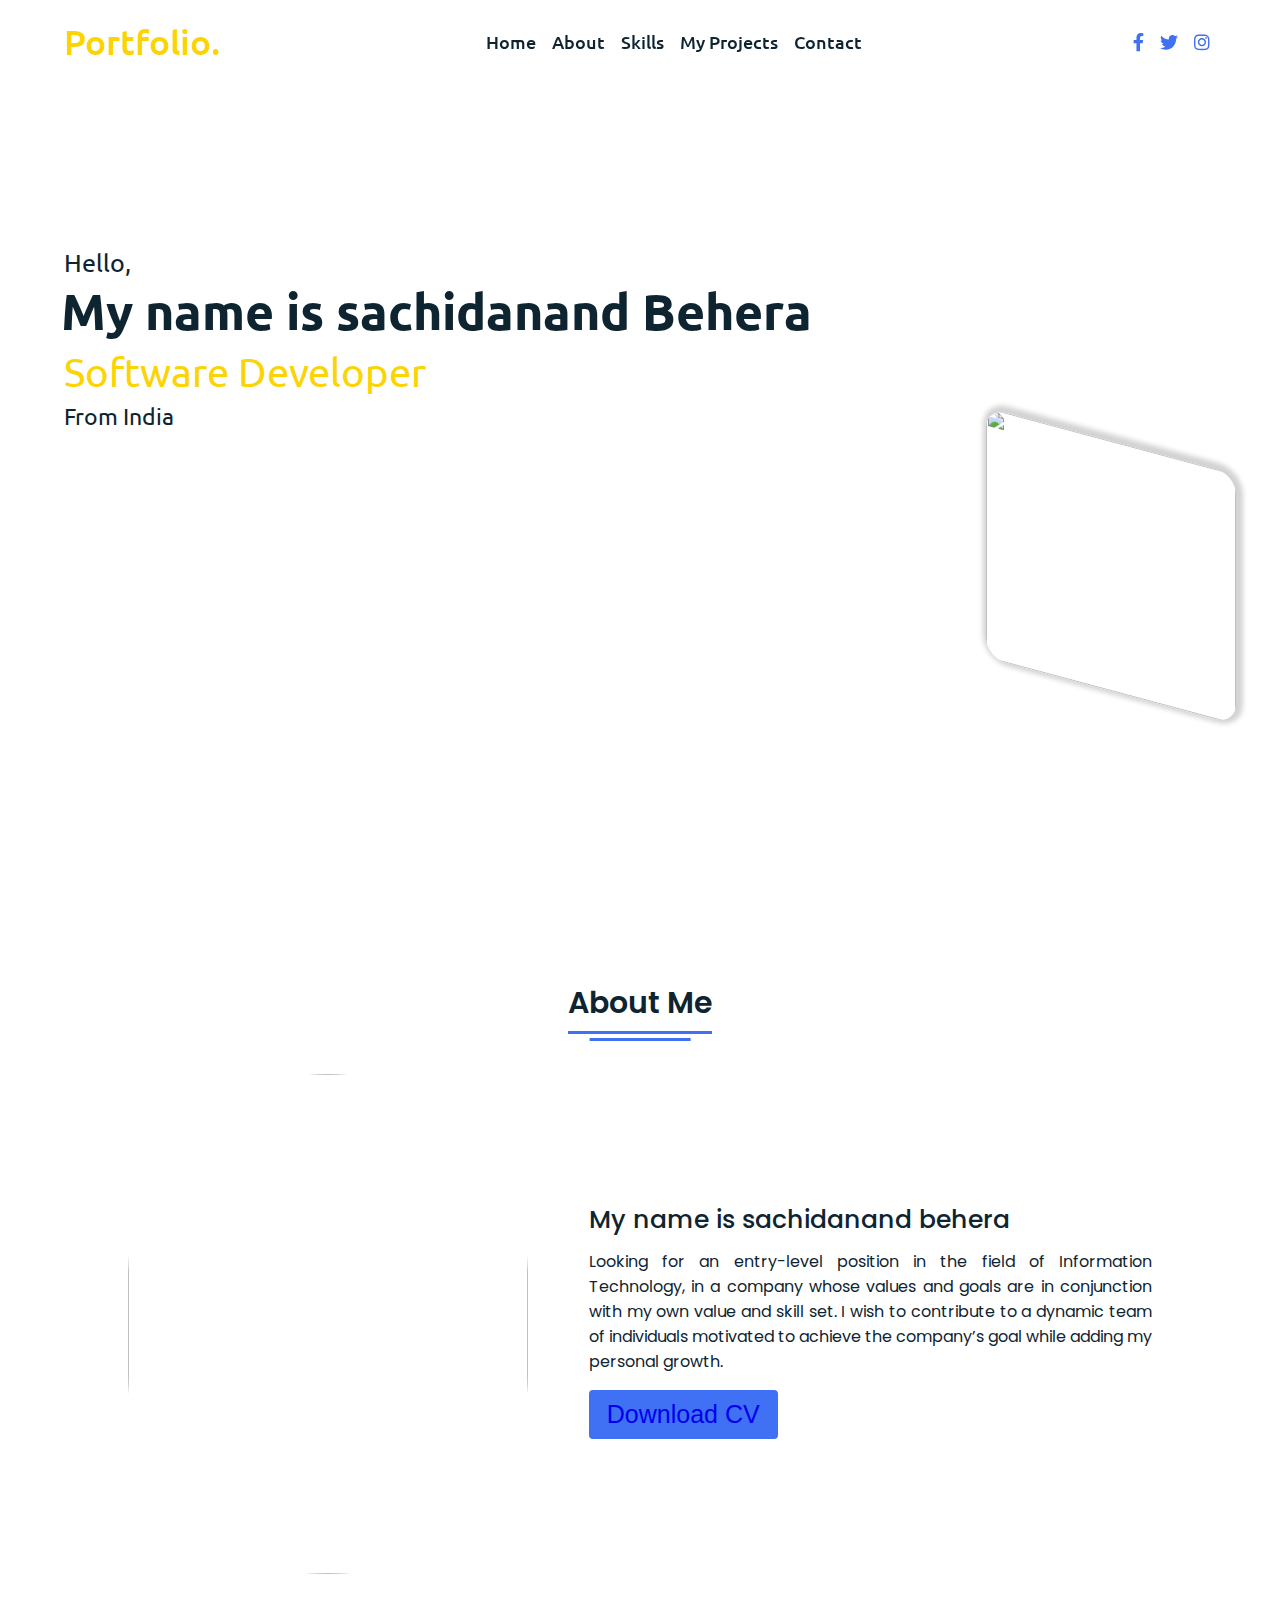
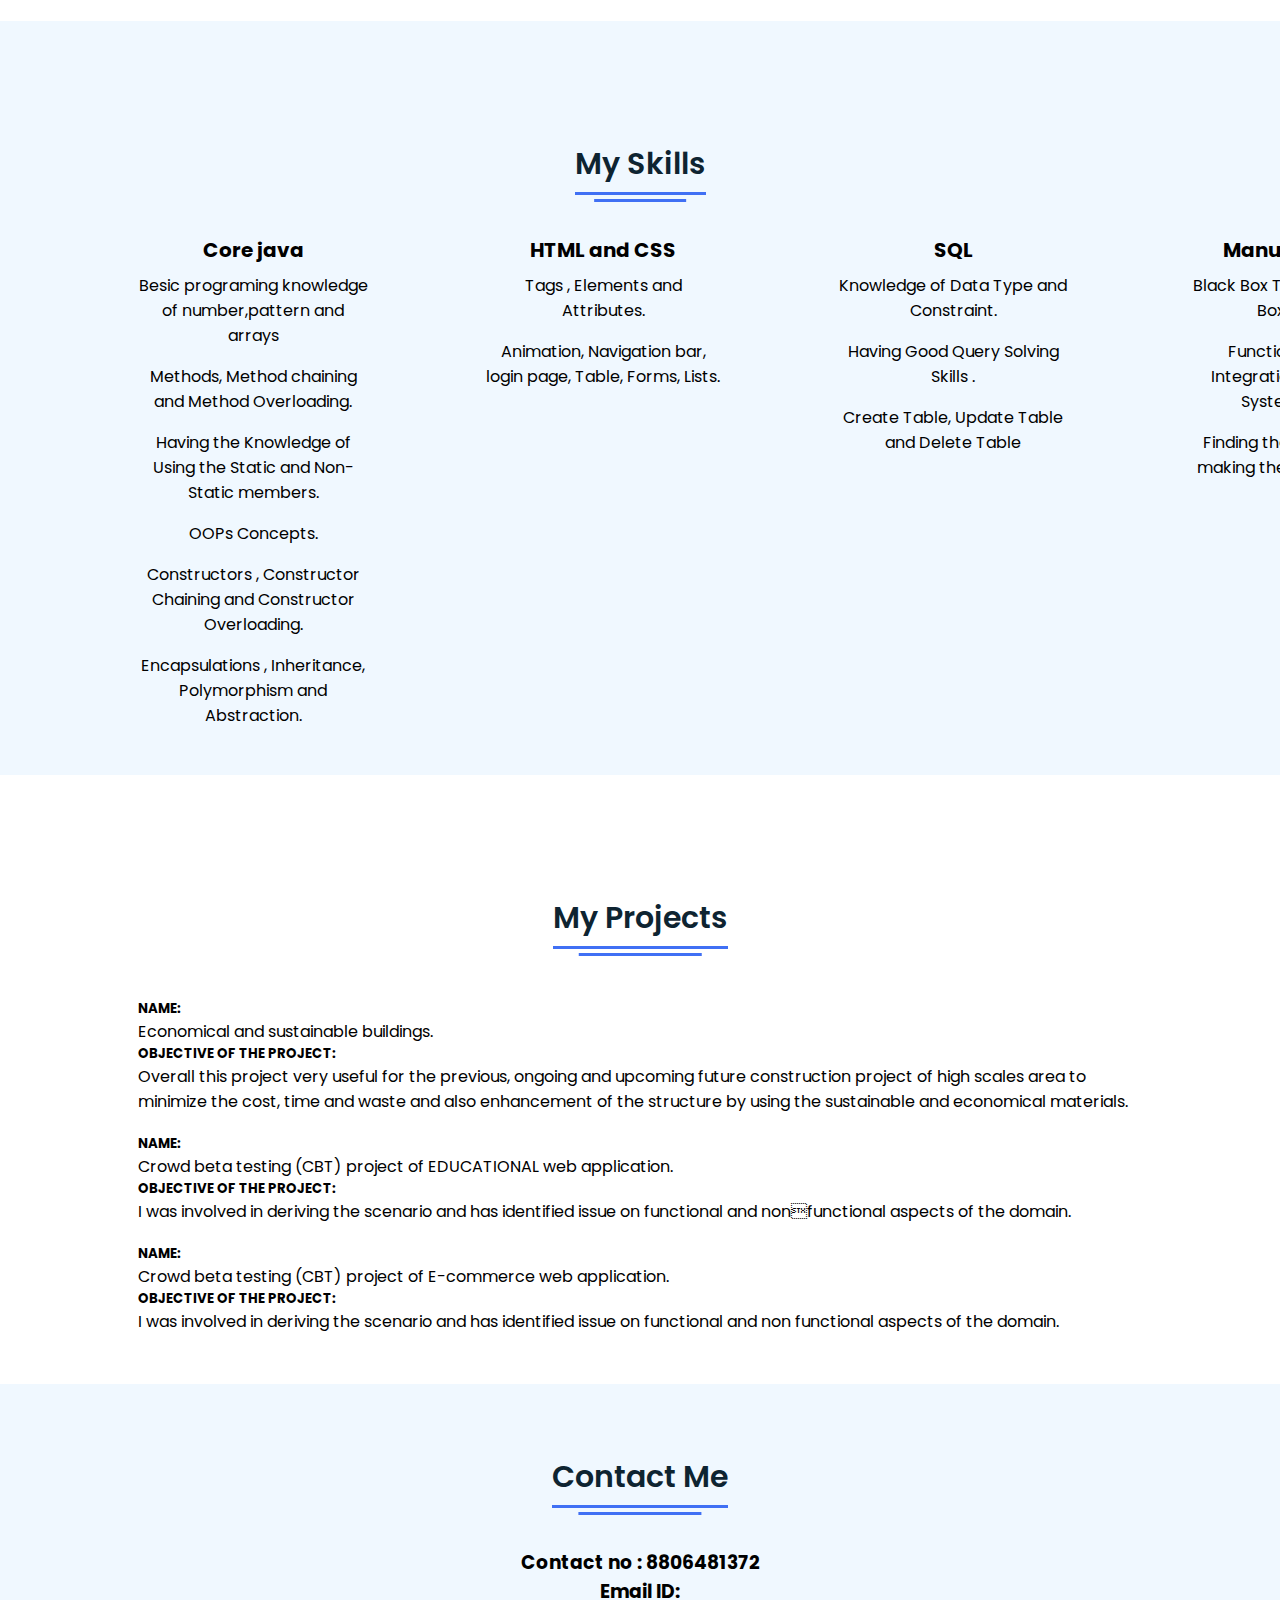
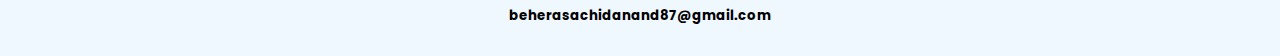
==== index.html @ be4ccb14 "Add files via upload" ====
<!DOCTYPE html>
<!-- Website - www.codingnepalweb.com -->
<html lang="en" dir="ltr">
  <head>
    <meta charset="UTF-8" />
    <title>Sachidanand_portfolio</title>
    <link rel="stylesheet" href="indexcss.css" />
    <!-- Fontawesome CDN Link -->
    <link rel="stylesheet" href="https://cdnjs.cloudflare.com/ajax/libs/font-awesome/5.15.2/css/all.min.css" />
    <meta name="viewport" content="width=device-width, initial-scale=1.0" />
  </head>
  <body>
    <!-- Move to up button -->
    <div class="scroll-button">
      <a href="#home"><i class="fas fa-arrow-up"></i></a>
    </div>
    <!-- navgaition menu -->
    <nav>
      <div class="navbar">
        <div class="logo"><a href="#">Portfolio.</a></div>
        <ul class="menu">
          <li><a href="#home">Home</a></li>
          <li><a href="#about">About</a></li>
          <li><a href="#skills">Skills</a></li>
          <li><a href="#services">My Projects</a></li>
          <li><a href="#contact">Contact</a></li>
          <div class="cancel-btn">
            <i class="fas fa-times"></i>
          </div>
        </ul>
        <div class="media-icons">
          <a href="#"><i class="fab fa-facebook-f"></i></a>
          <a href="#"><i class="fab fa-twitter"></i></a>
          <a href="#"><i class="fab fa-instagram"></i></a>
        </div>
      </div>
      <div class="menu-btn">
        <i class="fas fa-bars"></i>
      </div>
    </nav>

    <!-- Home Section Start -->
    <section class="home" id="home">
      <div class="home-content">
        <div class="text">
          <div class="text-one">Hello,</div>
          <div class="text-two">My name is sachidanand Behera</div>
          <div class="text-three">Software Developer</div>
          <div class="text-four">From India</div>
          <img class="home1" src="https://cdn-icons-png.flaticon.com/256/11471/11471283.png">
        </div>
    </section>

    <!-- About Section Start -->
    <section class="about" id="about">
      <div class="content">
        <div class="title"><span>About Me</span></div>
        <div class="about-details">
          <div class="left">
            <img src="C:\Users\Rog\Desktop\portfolio_sachidanand\IMG20230430110655.jpg" alt="" />
          </div>
          <div class="right">
            <div class="topic">My name is sachidanand behera</div>
            <p>
              Looking for an entry-level position in the field of Information Technology, in a company whose values and goals are in conjunction with my own value and skill set. I wish to contribute to a dynamic team of individuals motivated to achieve the company’s goal while adding my personal growth.
            </p>
            <div class="button">
              <button><a href="https://drive.google.com/file/d/1XxiOnByQJFXcQkb5WQfLpb59hN9QCA_1/view?usp=share_link" style="text-decoration: none;">Download CV</a></button>
            </div>
          </div>
        </div>
      </div>
    </section>

    <!-- My Skill Section Start -->
    <!-- Section Tag and Other Div will same where we need to put same CSS -->
    <section class="skills" id="skills">
      <div class="content">
        <div class="title"><span>My Skills</span></div>
        <div class="D1">
        <div class="skill1">
          <h5 class="core" style="text-align: center; font-size: 20px;">Core java</h5>
          <ul style="list-style: none;">
            <li class="java">Besic programing knowledge of number,pattern and arrays</li>
            <li class="java">Methods, Method chaining and Method Overloading.</li>
            <li class="java">Having the Knowledge of Using the Static and Non-Static members.</li>
            <li class="java">OOPs Concepts.</li>
            <li class="java">Constructors , Constructor Chaining and Constructor Overloading.</li>
            <li class="java">Encapsulations , Inheritance, Polymorphism and Abstraction.</li>
          </ul>
        </div>
        <div class="skill2">
          <h5 class="core" style="text-align: center; font-size: 20px;">HTML and CSS</h5>
          <ul style="list-style: none;">
            <li class="java">Tags , Elements and Attributes.</li>
            <li class="java">Animation, Navigation bar, login page, Table, Forms, Lists.</li>
            
          </ul>
          
        </div>
        <div class="skill3">
          <h5 class="core" style="text-align: center; font-size: 20px;">SQL</h5>
          <ul style="list-style:none;">
            <li class="java">Knowledge of Data Type and Constraint.</li>
            <li class="java">Having Good Query Solving Skills .</li>
            <li class="java">Create Table, Update Table and Delete Table</li>
          </ul>
          
        </div>
        <div class="skill4">
          <h5 class="core" style="text-align: center; font-size: 20px;">Manual Testing</h5>
          <ul style="list-style:none;">
            <li class="java">Black Box Testing and White Box Testing.</li>
            <li class="java">Functional Testing , Integration Testing and System Testing.</li>
            <li class="java">Finding the scenarios and making the defect reports.</li>
            <li class="java">SDLC</li>
          </ul>
          
        </div>
        </div>
      </div>
    </section>

    <!-- My Services Section Start -->
    <section class="services" id="services">
      <div class="content">
        <div class="title"><span>My Projects</span></div>
        <div class="boxes">
          <div class="box1"><h5>NAME:</h5><p>Economical and sustainable buildings.</p><h5>OBJECTIVE OF THE PROJECT:</h5><p>Overall this project very useful for the previous, ongoing and upcoming future construction project of high scales area to minimize the cost, time and waste and also enhancement of the structure by using the sustainable and economical materials.</p></div>

          <div class="box2"><h5>NAME:</h5><p>Crowd beta testing (CBT) project of EDUCATIONAL web application.</p><h5>OBJECTIVE OF THE PROJECT:</h5><p> I was involved in deriving the scenario and has identified issue on functional and nonfunctional aspects of the domain.</p></div>

          <div class="box3"><h5>NAME:</h5><p>Crowd beta testing (CBT) project of E-commerce web application.</p><h5>OBJECTIVE OF THE PROJECT:</h5><p> I was involved in deriving the scenario and has identified issue on functional and non functional aspects of the domain.</p></div>
        </div>
      </div>
    </section>

    <!-- Contact Me section Start -->
    <section class="contact" id="contact">
      <div class="content">
        <div class="title"><span>Contact Me</span></div>
        <div class="text">
          <h3>Contact no : 8806481372</h3>
          <h3>Email ID:</h3><h5>beherasachidanand87@gmail.com</h5>
        </div>
      </div>
    </section>

    <script src="indexjs.js"></script>
  </body>
</html>
---- indexcss.css ----
/*/* Google Font CDN Link */
@import url('https://fonts.googleapis.com/css2?family=Poppins:wght@400;500;600;700&family=Ubuntu:wght@400;500;700&display=swap');
*{
  margin: 0;
  padding: 0;
  box-sizing: border-box;
  text-decoration: none;
  scroll-behavior: smooth;
}

/* Custom Scroll Bar CSS */
::-webkit-scrollbar {
    width: 10px;
}
::-webkit-scrollbar-track {
    background: #f1f1f1;
}
::-webkit-scrollbar-thumb {
    background: #6e93f7;
    border-radius: 12px;
    transition: all 0.3s ease;
}

::-webkit-scrollbar-thumb:hover {
    background: #4070f4;
}
/* navbar styling */
nav{
  position: fixed;
  top: 0%;
  width: 100%;
  padding: 20px 0;
  z-index: 998;
  transition: all 0.3s ease;
  font-family: 'Ubuntu', sans-serif;
}
nav.sticky{
  background: #4070f4;
  padding: 13px 0;
}
nav .navbar{
  width: 90%;
  display: flex;
/*  background-color: white;*/
  justify-content: space-between;
  align-items: center;
  margin: auto;
}
nav .navbar .logo a{
  font-weight: 500;
  font-size: 35px;
  color: #fcd303;
}
nav.sticky .navbar .logo a{
  color: #fff;
}
nav .navbar .menu{
  display: flex;
  position: relative;
}
nav .navbar .menu li{
  list-style: none;
  margin: 0 8px;
}
.navbar .menu a{
  font-size: 18px;
  font-weight: 500;
  color: #0E2431;
  padding: 6px 0;
  transition: all 0.4s ease;
}
.navbar .menu a:hover{
  color: #4070f4;
}
nav.sticky .menu a{
  color: #FFF;
}
nav.sticky .menu a:hover{
  color: #0E2431;
}
.navbar .media-icons a{
  color: #4070f4;
  font-size: 18px;
  margin: 0 6px;
}
nav.sticky .media-icons a{
  color: #FFF;
}

/* Side Navigation Menu Button CSS */
nav .menu-btn,
.navbar .menu .cancel-btn{
  position: absolute;
  color: #fff;
  right: 30px;
  top: 20px;
  font-size: 20px;
  cursor: pointer;
  transition: all 0.3s ease;
  display: none;
}
nav .menu-btn{
  color: #4070f4;
}
nav.sticky .menu-btn{
  color: #FFF;
}
.navbar .menu .menu-btn{
  color: #fff;
}

/* home section styling */
.home{
  position: relative;
/*  top: 100px;*/
  height: 100vh;
  width: 100%;
  background: url("") no-repeat;
  background-size: cover;
  background-position: center;
  background-attachment: fixed;
  font-family: 'Ubuntu', sans-serif;
}
.home1{
  position: relative;
  height: 250px;
  width: 250px;
  margin-left: 80%;
   margin-top: 5px;
   box-shadow: 2px -2px 5px 5px lightgrey;
   transition-duration: 2s;
   border-radius: 20px;
/* transform: rotate(360deg);*/
/*  box-shadow: 1px 1px;*/
   transform: skewY(15deg) ;
/*   transform:translateX(800px);*/
}
img:hover{
   box-shadow: 2px -2px 5px 5px lightblue;
   transition-duration: 2s;
   border-radius: 20px;
   transform: scale(1.05);
/*   transform: rotate(360deg);*/
/*   transform: skewX(15deg) ;*/
}
.home .home-content{
  width: 90%;
  height: 100%;
  margin: auto;
  display: flex;
  flex-direction: column;
  justify-content: center;
}
.home .text-one{
  font-size: 25px;
  color: #0E2431;
}
.home .text-two{
  color: #0E2431;
  font-size: 50px;
  font-weight: 600;
  margin-left: -3px;
}
.home .text-three{
  font-size: 40px;
  margin: 5px 0;
  color: #fcd303;
}
.home .text-four{
  font-size: 23px;
  margin: 5px 0;
  color: #0E2431;
}
.home .button{
  margin: 14px 0;
}
.home .button button{
  outline: none;
  padding: 8px 16px;
  border-radius: 6px;
  font-size: 25px;
  font-weight: 400;
  background: #4070f4;
  color: #fff;
  cursor: pointer;
  border: 2px solid transparent;
  transition: all 0.4s ease;
}
.home .button button:hover{
  border-color: #4070f4;
  background-color: #fff;
  color: #4070f4;
}

/* About Section Styling */
/* Those Elements Where We Have Apply Same CSS,
 I'm Selecting Directly 'Section Tag' and 'Class'  */
section{
  padding-top: 40px;
}
section .content{
  width: 80%;
  margin: 40px auto;
  font-family: 'Poppins', sans-serif;
}
.about .about-details{
  display: flex;
  justify-content: space-between;
  align-items: center;
}
section .title{
  display: flex;
  justify-content: center;
  margin-bottom: 40px;
}
section .title span{
  color: #0E2431;
  font-size: 30px;
  font-weight: 600;
  position: relative;
  padding-bottom: 8px;
}
section .title span::before,
section .title span::after{
  content: '';
  position: absolute;
  height: 3px;
  width: 100%;
  background: #4070f4;
  left: 0;
  bottom: 0;
}
section .title span::after{
  bottom: -7px;
  width: 70%;
  left: 50%;
  transform: translateX(-50%);
}
.about .about-details .left{
  width: 45%;
}
.about .left img{
  height: 500px;
  width: 400px;
  object-fit: cover;
  border-radius: 200px;
}
.about-details .right{
  width: 55%;
}
section  .topic{
  color: #0E2431;
  font-size: 25px;
  font-weight: 500;
  margin-bottom: 10px;
}
.about-details .right p{
  text-align: justify;
  color: #0E2431;
}
section .button{
  margin: 16px 0;
}
section .button button{
  outline: none;
  padding: 8px 16px;
  border-radius: 4px;
  font-size: 25px;
  font-weight: 400;
  background: #4070f4;
  color: #fff;
  border: 2px solid transparent;
  cursor: pointer;
  transition: all 0.4s ease;
}
section .button button:hover{
  border-color: #4070f4;
  background-color: #fff;
  color: #4070f4;
}

 /* My Skills CSS */
 .skills{
   background: #F0F8FF;
 }
 .skills .content{
   padding: 40px 0;
 }
 .skills .skills-details{
   display: flex;
   justify-content: space-between;
   align-items: center;
   background-color: grey;
 }
 .skill1{
  position: relative;
  height: 500px;
  width: 250px;
/*  background-color: grey;*/
  //display: flex;
 }
 .skill1:hover{
  box-shadow: 2px -2px 2px 5px lightskyblue;
  transition-duration: 2s;
  transform: scale(1.05);
 }
 .skill2:hover{
  box-shadow: 2px -2px 2px 5px lightskyblue;
  transition-duration: 2s;
  transform: scale(1.05);

 }
 .skill3:hover{
  box-shadow: 2px -2px 2px 5px lightskyblue;
  transition-duration: 2s;
  transform: scale(1.05);

 }
 .skill4:hover{
  box-shadow: 2px -2px 2px 5px lightskyblue;
  transform: scale(1.05);
  transition-duration: 2s;
 }
 .core{
  font-size: 15px;
 }
 .java{
  padding: 8px;
  text-align: center;
 }
 .D1
 {
  display: inline-flex;
 }
 .skill2
 {
  position: relative;
  height: 500px;
  width: 250px;
/*  background-color: grey;*/
  margin-left: 100px;
  list-style: none;
 }
 .skill3{
  position: relative;
  height: 500px;
  width: 250px;
/*  background-color: grey;*/
  margin-left: 100px;
  list-style: none;

}
.skill4{
  position: relative;
  height: 500px;
  width: 250px;
/*  background-color: grey;*/
  margin-left: 100px;
  list-style: none;
  
}
 .skills-details .text{
   width: 50%;
 }
 .skills-details p{
   color: #0E2431;
   text-align: justify;
 }
.skills .skills-details .experience{
  display: flex;
  align-items: center;
  margin: 0 10px;
}
.skills-details .experience .num{
  color: #0E2431;
  font-size: 80px;
}
.skills-details .experience .exp{
  color: #0E2431;
  margin-left: 20px;
  font-size: 18px;
  font-weight: 500;
  margin: 0 6px;
}
.skills-details .boxes{
  width: 45%;
  display: flex;
  flex-wrap: wrap;
  justify-content: space-between;
}
.skills-details .box{
  width: calc(100% / 2 - 20px);
  margin: 20px 0;
}
.skills-details .boxes .topic{
  font-size: 20px;
  color: #4070f4;
}
.skills-details .boxes .per{
  font-size: 60px;
  color: #4070f4;
}

/* My Services CSS */
.services .boxes{
  display: flex;
  flex-wrap: wrap;
  justify-content: space-between;
/*  padding: 10px;*/
}
.services .boxes .box{
  margin: 20px 0;
  width: calc(100% / 3 - 20px);
  text-align: center;
  border-radius: 12px;
  padding: 30px 10px;
  box-shadow: 0 5px 10px rgba(0, 0, 0, 0.12);
  cursor: default;
  transition: all 0.4s ease;
}
.box1
{
  padding: 10px;
  border-radius: 10px;
}
.box1:hover
{
  transform: scale(1.05);
  transition-duration: 2s;
  box-shadow: 2px 2px lightgrey;
  border-radius: 10px;
}
.box2:hover
{
  transform: scale(1.05);
  transition-duration: 2s;
  box-shadow: 2px 2px lightgrey;
  border-radius: 10px;
}
.box3:hover
{
  transform: scale(1.05);
  transition-duration: 2s;
  box-shadow: 2px 2px lightgrey;
  border-radius: 10px;
}
.box2
{
  padding: 10px;
  border-radius: 10px;
}
.box3
{
  padding: 10px;
  border-radius: 10px;

}
.services .boxes .box:hover{
  background: #4070f4;
  color: #fff;
}
.services .boxes .box .icon{
  height: 50px;
  width: 50px;
  background: #4070f4;
  border-radius: 50%;
  text-align: center;
  line-height: 50px;
  font-size: 18px;
  color: #fff;
  margin: 0 auto 10px auto;
  transition: all 0.4s ease;
}
.boxes .box:hover .icon{
  background-color: #fff;
  color: #4070f4;
}
.services .boxes .box:hover .topic,
.services .boxes .box:hover p{
  color: #0E2431;
  transition: all 0.4s ease;
}
.services .boxes .box:hover .topic,
.services .boxes .box:hover p{
  color: #fff;
}
/* Contact Me CSS */
.contact{
  background: #F0F8FF;
}
.contact .content{
  margin: 0 auto;
  padding: 30px 0;
}
.contact .text{
  width: 80%;
  text-align: center;
  margin: auto;
}

/* Footer CSS */
footer{
  background: #4070f4;
  padding: 15px 0;
  text-align: center;
  font-family: 'Poppins', sans-serif;
}
footer .text span{
  font-size: 17px;
  font-weight: 400;
  color: #fff;
}
footer .text span a{
  font-weight: 500;
  color: #FFF;
}
footer .text span a:hover{
  text-decoration: underline;
}
/* Scroll TO Top Button CSS */
.scroll-button a{
  position: fixed;
  bottom: 20px;
  right: 20px;
  color: #fff;
  background: #4070f4;
  padding: 7px 12px;;
  font-size: 18px;
  border-radius: 6px;
  box-shadow: rgba(0, 0, 0, 0.15);
  display: none;
}

/* Responsive Media Query */
@media (max-width: 1190px) {
  section .content{
    width: 85%;
  }
}
@media (max-width: 1000px) {
  .about .about-details{
    justify-content: center;
    flex-direction: column;
  }
  .about .about-details .left{
    display: flex;
    justify-content: center;
    width: 100%;
  }
  .about-details .right{
    width: 90%;
    margin: 40px 0;
  }
  .services .boxes .box{
    margin: 20px 0;
    width: calc(100% / 2 - 20px);
  }
}
@media (max-width: 900px) {
  .about .left img{
    height: 350px;
    width: 350px;
  }
}

@media (max-width: 750px) {
  nav .navbar{
    width: 90%;
  }
  nav .navbar .menu{
    position: fixed;
    left: -100%;
    top: 0;
    background: #0E2431;
    height: 100vh;
    max-width: 400px;
    width: 100%;
    padding-top: 60px;
    flex-direction: column;
    align-items: center;
    transition: all 0.5s ease;
  }
  .navbar.active .menu{
    left: 0;
  }
  nav .navbar .menu a{
    font-size: 23px;
    display: block;
    color: #fff;
    margin: 10px 0;
  }
  nav.sticky .menu a:hover{
    color: #4070f4;
  }
  nav .navbar .media-icons{
    display: none;
  }
  nav .menu-btn,
  .navbar .menu .cancel-btn{
    display: block;
  }
  .home .text-two{
    font-size: 65px;
  }
  .home .text-three{
    font-size: 35px;
  }
  .skills .skills-details{
    align-items: center;
    justify-content: center;
    flex-direction: column;
  }
  .skills-details .text{
    width: 100%;
    margin-bottom: 50px;
  }
  .skills-details .boxes{
    justify-content: center;
    align-items: center;
    width: 100%;
  }
  .services .boxes .box{
    margin: 20px 0;
    width: 100%;
  }
  .contact .text{
    width: 100%;
}
}
@keyframes demo
{
  25%
  {
    left: 550px;
    top: 50px;
/*    background-color: orange;*/
    transform: rotate(360deg);
    border-radius: 50px;
  }
  50%
      {
        left: 550px;
        top: 550px;
/*        background-color: green;*/
        border-radius: 0px;
        transform: scale(0.5);
      }
      75%
      {
        top: 550px;
        left: 50px;
/*        background-color: blue;*/
      }
}

@media (max-width: 500px){
  .home .text-two{
    font-size: 55px;
  }
  .home .text-three{
    font-size: 33px;
  }
  .skills-details .boxes .per{
    font-size: 50px;
    color: #4070f4;
  }
}*/
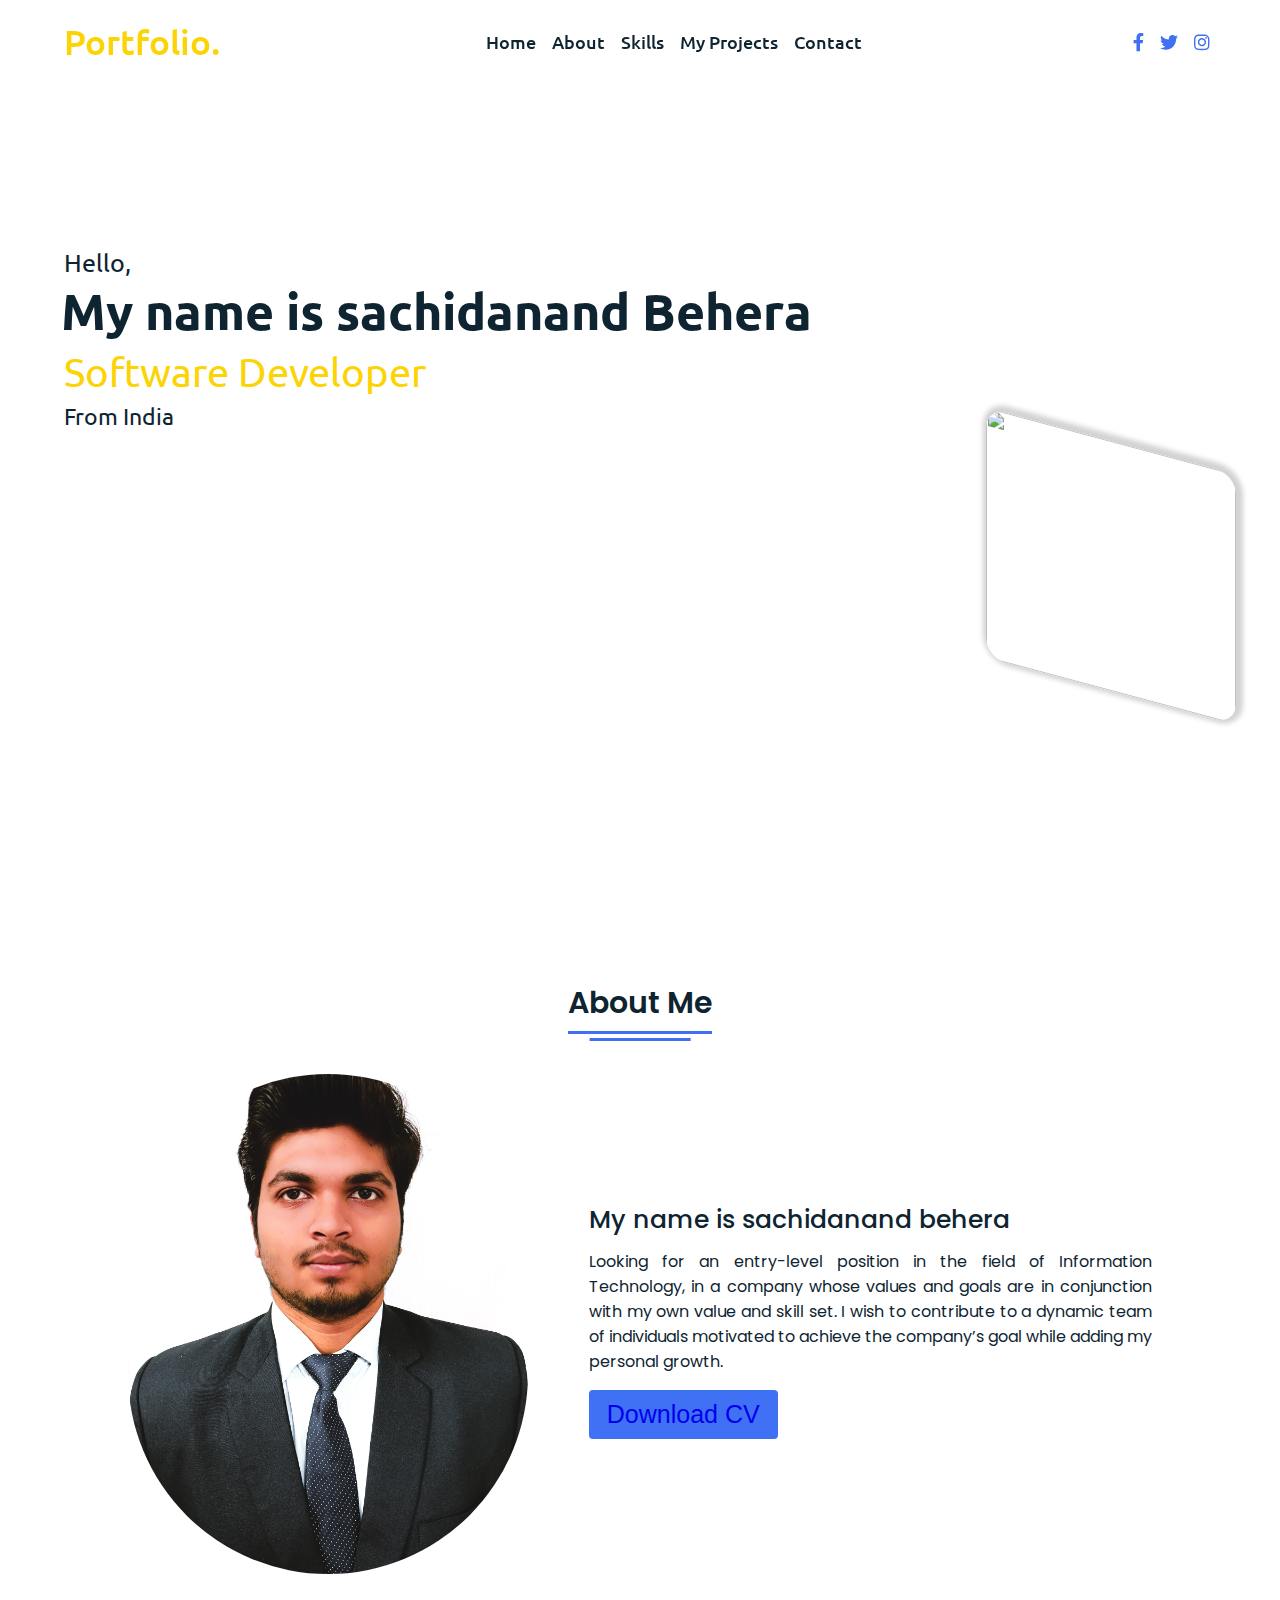
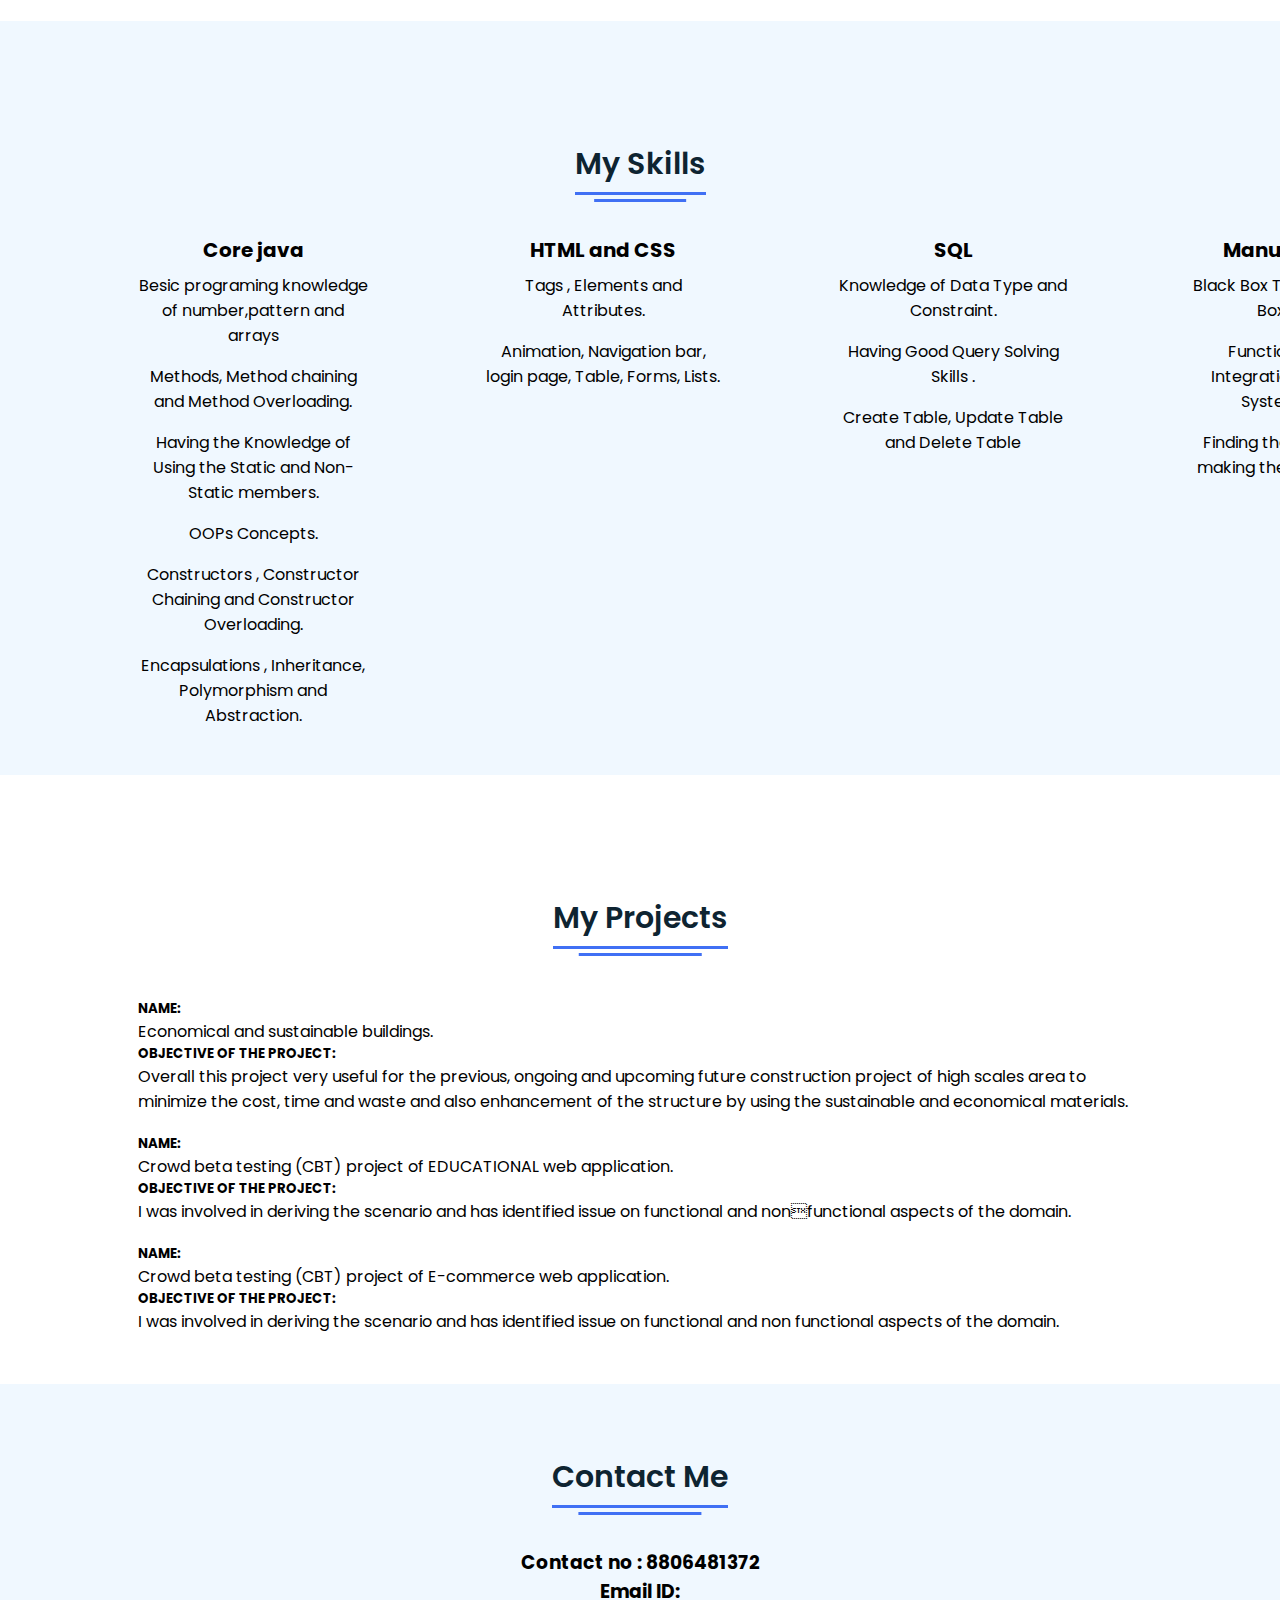
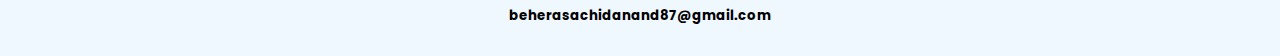
==== commit cd10410d: "Update index.html" ====
--- a/index.html
+++ b/index.html
@@ -57,7 +57,7 @@
         <div class="title"><span>About Me</span></div>
         <div class="about-details">
           <div class="left">
-            <img src="C:\Users\Rog\Desktop\portfolio_sachidanand\IMG20230430110655.jpg" alt="" />
+            <img src="IMG20230430110655.jpg" alt="" />
           </div>
           <div class="right">
             <div class="topic">My name is sachidanand behera</div>
@@ -148,4 +148,4 @@
 
     <script src="indexjs.js"></script>
   </body>
-</html>+</html>
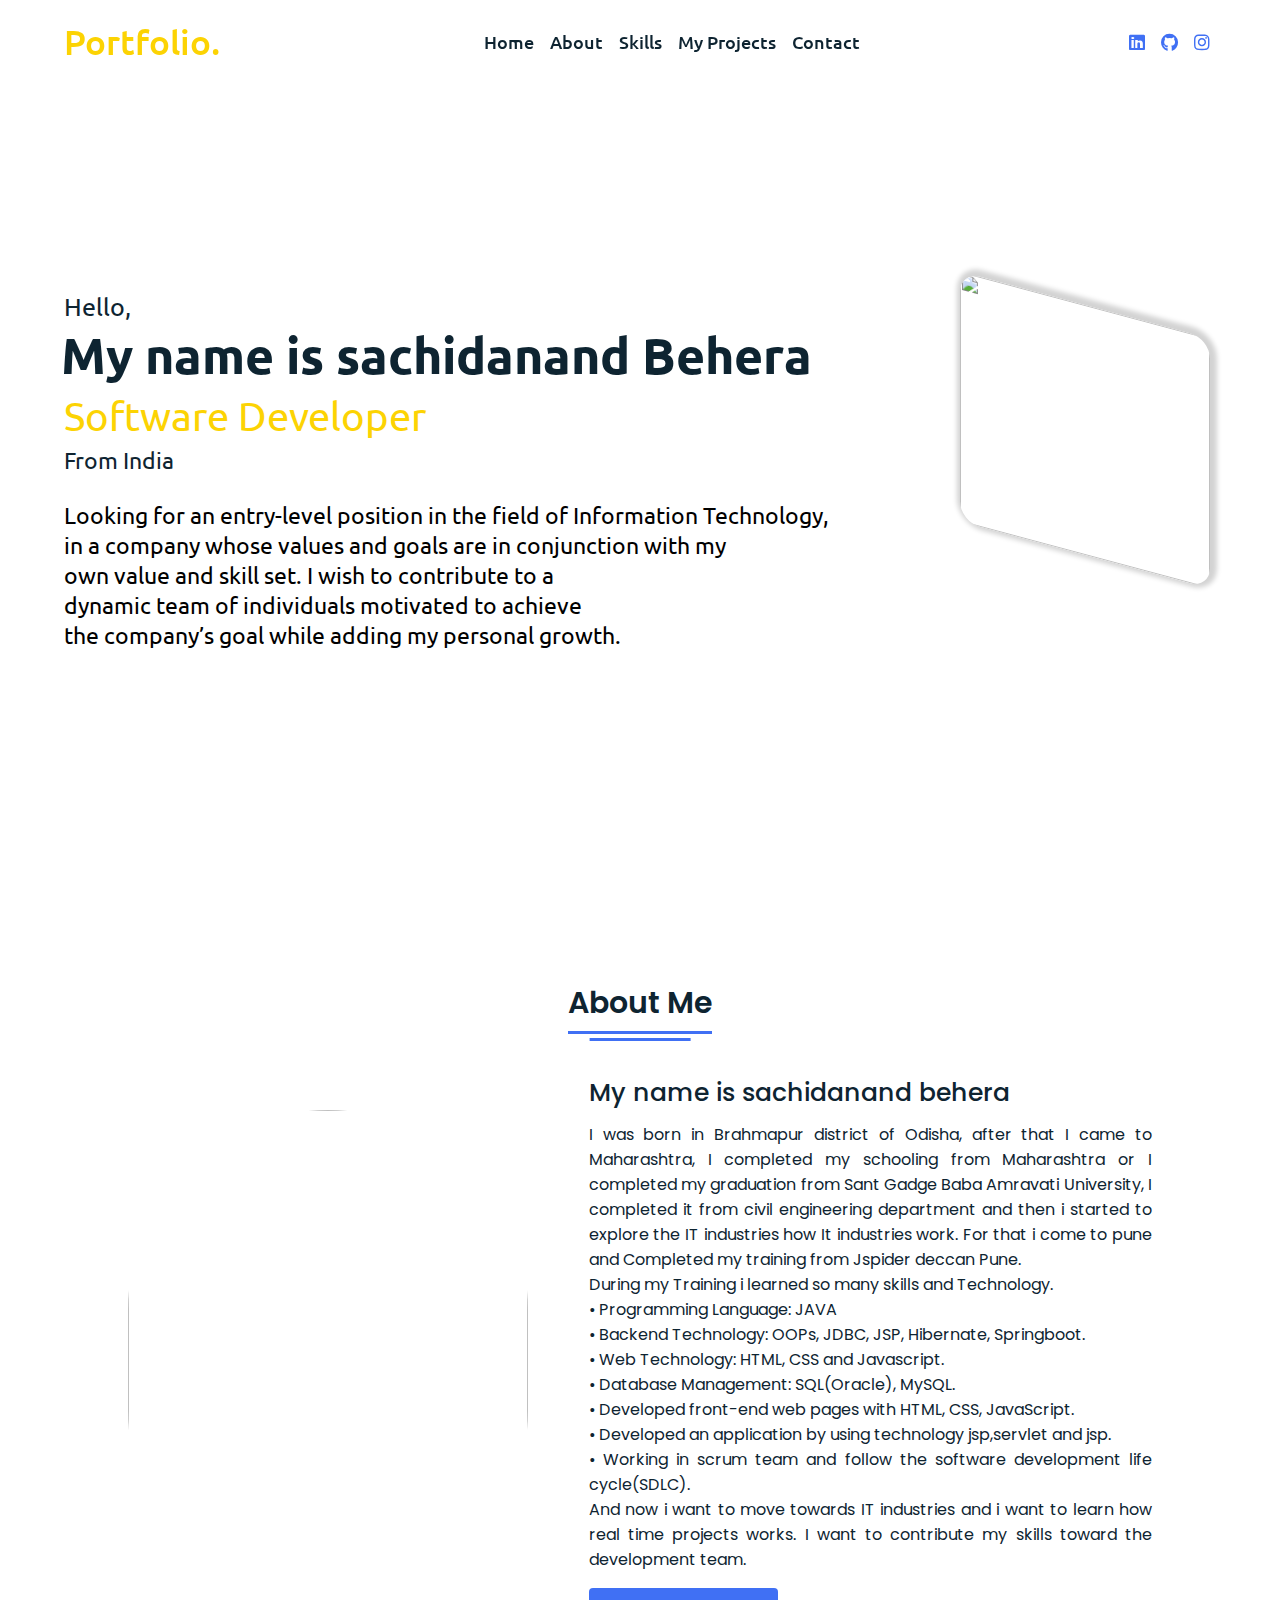
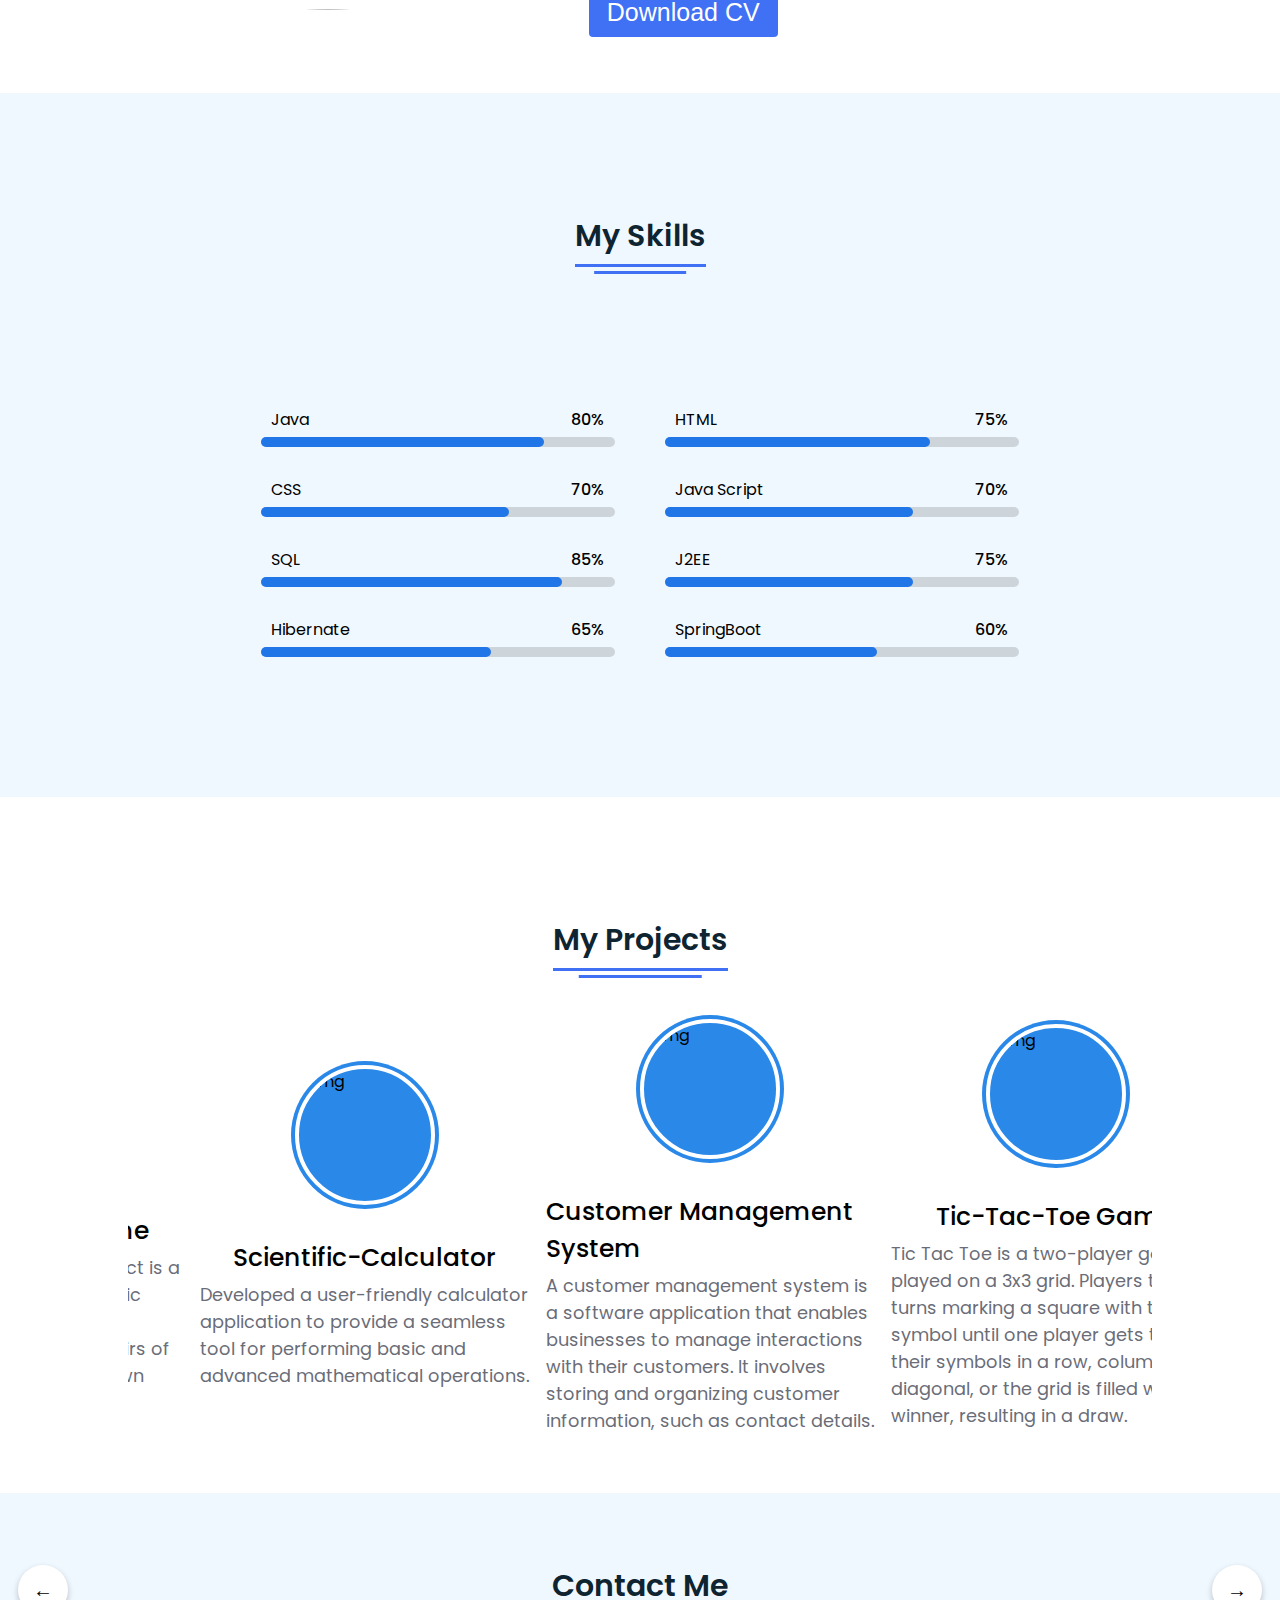
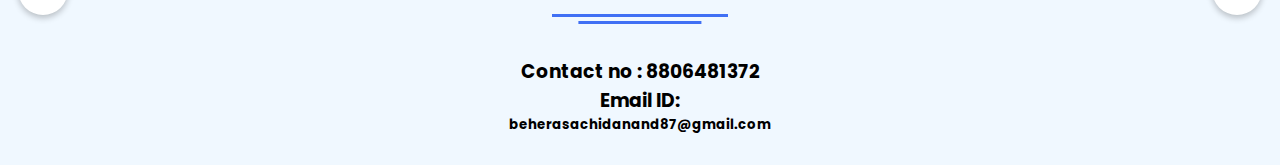
==== commit 2ed87c64: "Add files via upload" ====
--- a/index.html
+++ b/index.html
@@ -29,8 +29,8 @@
           </div>
         </ul>
         <div class="media-icons">
-          <a href="#"><i class="fab fa-facebook-f"></i></a>
-          <a href="#"><i class="fab fa-twitter"></i></a>
+          <a href="https://www.linkedin.com/in/sachidanand-behera-78b707267/"><i class="fab fa-linkedin"></i></a>
+          <a href="https://github.com/sachidanand69?tab=repositories"><i class="fab fa-github"></i></a>
           <a href="#"><i class="fab fa-instagram"></i></a>
         </div>
       </div>
@@ -46,7 +46,8 @@
           <div class="text-one">Hello,</div>
           <div class="text-two">My name is sachidanand Behera</div>
           <div class="text-three">Software Developer</div>
-          <div class="text-four">From India</div>
+          <div class="text-four">From India</div><br/>
+          <p style="font-size: 23px;">Looking for an entry-level position in the field of Information Technology,<br/> in a company whose values and goals are in conjunction with my <br/>own value and skill set. I wish to contribute to a<br/> dynamic team of individuals motivated to achieve<br/> the company’s goal while adding my personal growth.</p>
           <img class="home1" src="https://cdn-icons-png.flaticon.com/256/11471/11471283.png">
         </div>
     </section>
@@ -57,15 +58,27 @@
         <div class="title"><span>About Me</span></div>
         <div class="about-details">
           <div class="left">
-            <img src="IMG20230430110655.jpg" alt="" />
+            <img src="C:\Users\Rog\Desktop\portfolio_sachidanand\IMG20230430110655.jpg" alt="" />
           </div>
           <div class="right">
             <div class="topic">My name is sachidanand behera</div>
             <p>
-              Looking for an entry-level position in the field of Information Technology, in a company whose values and goals are in conjunction with my own value and skill set. I wish to contribute to a dynamic team of individuals motivated to achieve the company’s goal while adding my personal growth.
+              I was born in Brahmapur district of Odisha, after that I came to Maharashtra, I completed my schooling from Maharashtra or I completed my graduation from Sant Gadge Baba Amravati University, I completed it from civil engineering department and then i started to explore the IT industries how It industries work. For that i come to pune and Completed my training from Jspider deccan Pune.<br/>
+
+              During my Training i learned so many skills and Technology.<br/>
+              • Programming Language: JAVA<br/>
+              • Backend Technology: OOPs, JDBC, JSP, Hibernate, Springboot.<br/>
+              • Web Technology: HTML, CSS and Javascript.<br/>
+              • Database Management: SQL(Oracle), MySQL.<br/>
+              • Developed front-end web pages with HTML, CSS, JavaScript.<br/>
+              • Developed an application by using technology jsp,servlet and jsp.<br/>
+              • Working in scrum team and follow the software development life cycle(SDLC).<br/>
+
+And now i want to move towards IT industries and i want to learn how real time projects works.
+I want to contribute my skills toward the development team.
             </p>
             <div class="button">
-              <button><a href="https://drive.google.com/file/d/1XxiOnByQJFXcQkb5WQfLpb59hN9QCA_1/view?usp=share_link" style="text-decoration: none;">Download CV</a></button>
+              <a href="https://drive.google.com/file/d/1JyaVY3fhUx7PzmI80eRDl88HFcI7i7sH/view?usp=sharing" style="text-decoration: none; color: white;"><button>Download CV</button><a/>
             </div>
           </div>
         </div>
@@ -77,47 +90,83 @@
     <section class="skills" id="skills">
       <div class="content">
         <div class="title"><span>My Skills</span></div>
-        <div class="D1">
-        <div class="skill1">
-          <h5 class="core" style="text-align: center; font-size: 20px;">Core java</h5>
-          <ul style="list-style: none;">
-            <li class="java">Besic programing knowledge of number,pattern and arrays</li>
-            <li class="java">Methods, Method chaining and Method Overloading.</li>
-            <li class="java">Having the Knowledge of Using the Static and Non-Static members.</li>
-            <li class="java">OOPs Concepts.</li>
-            <li class="java">Constructors , Constructor Chaining and Constructor Overloading.</li>
-            <li class="java">Encapsulations , Inheritance, Polymorphism and Abstraction.</li>
-          </ul>
-        </div>
-        <div class="skill2">
-          <h5 class="core" style="text-align: center; font-size: 20px;">HTML and CSS</h5>
-          <ul style="list-style: none;">
-            <li class="java">Tags , Elements and Attributes.</li>
-            <li class="java">Animation, Navigation bar, login page, Table, Forms, Lists.</li>
-            
-          </ul>
-          
-        </div>
-        <div class="skill3">
-          <h5 class="core" style="text-align: center; font-size: 20px;">SQL</h5>
-          <ul style="list-style:none;">
-            <li class="java">Knowledge of Data Type and Constraint.</li>
-            <li class="java">Having Good Query Solving Skills .</li>
-            <li class="java">Create Table, Update Table and Delete Table</li>
-          </ul>
-          
-        </div>
-        <div class="skill4">
-          <h5 class="core" style="text-align: center; font-size: 20px;">Manual Testing</h5>
-          <ul style="list-style:none;">
-            <li class="java">Black Box Testing and White Box Testing.</li>
-            <li class="java">Functional Testing , Integration Testing and System Testing.</li>
-            <li class="java">Finding the scenarios and making the defect reports.</li>
-            <li class="java">SDLC</li>
-          </ul>
-          
-        </div>
-        </div>
+        <div class="skills_section">
+
+        <div class="skills_main">
+            <div class="skill_bar">
+                <div class="info">
+                    <p>Java</p>
+                    <P>80%</P>
+                </div>
+                <div class="bar">
+                    <span class="html"></span>
+                </div>
+            </div>
+            <div class="skill_bar">
+                <div class="info">
+                    <p>HTML</p>
+                    <P>75%</P>
+                </div>
+                <div class="bar">
+                    <span class="css"></span>
+                </div>
+            </div>
+            <div class="skill_bar">
+                <div class="info">
+                    <p>CSS</p>
+                    <P>70%</P>
+                </div>
+                <div class="bar">
+                    <span class="sass"></span>
+                </div>
+            </div>
+            <div class="skill_bar">
+                <div class="info">
+                    <p>Java Script</p>
+                    <P>70%</P>
+                </div>
+                <div class="bar">
+                    <span class="js"></span>
+                </div>
+            </div>
+            <div class="skill_bar">
+                <div class="info">
+                    <p>SQL</p>
+                    <P>85%</P>
+                </div>
+                <div class="bar">
+                    <span class="react"></span>
+                </div>
+            </div>
+            <div class="skill_bar">
+                <div class="info">
+                    <p>J2EE</p>
+                    <P>75%</P>
+                </div>
+                <div class="bar">
+                    <span class="node"></span>
+                </div>
+            </div>
+            <div class="skill_bar">
+                <div class="info">
+                    <p>Hibernate</p>
+                    <P>65%</P>
+                </div>
+                <div class="bar">
+                    <span class="express"></span>
+                </div>
+            </div>
+            <div class="skill_bar">
+                <div class="info">
+                    <p>SpringBoot</p>
+                    <P>60%</P>
+                </div>
+                <div class="bar">
+                    <span class="mongo"></span>
+                </div>
+            </div>
+        </div>
+    </div>
       </div>
     </section>
 
@@ -125,13 +174,40 @@
     <section class="services" id="services">
       <div class="content">
         <div class="title"><span>My Projects</span></div>
-        <div class="boxes">
-          <div class="box1"><h5>NAME:</h5><p>Economical and sustainable buildings.</p><h5>OBJECTIVE OF THE PROJECT:</h5><p>Overall this project very useful for the previous, ongoing and upcoming future construction project of high scales area to minimize the cost, time and waste and also enhancement of the structure by using the sustainable and economical materials.</p></div>
-
-          <div class="box2"><h5>NAME:</h5><p>Crowd beta testing (CBT) project of EDUCATIONAL web application.</p><h5>OBJECTIVE OF THE PROJECT:</h5><p> I was involved in deriving the scenario and has identified issue on functional and nonfunctional aspects of the domain.</p></div>
-
-          <div class="box3"><h5>NAME:</h5><p>Crowd beta testing (CBT) project of E-commerce web application.</p><h5>OBJECTIVE OF THE PROJECT:</h5><p> I was involved in deriving the scenario and has identified issue on functional and non functional aspects of the domain.</p></div>
-        </div>
+        <div class="wrapper">
+      <i id="left" class="fa-solid fa">&#8592</i>
+      <ul class="carousel">
+        <li class="card">
+          <div class="img"><img src="images/img-1.jpg" alt="img" draggable="false"></div>
+          <h2 onclick="getlink2()">Tic-Tac-Toe Game</h2>
+          <span> Tic Tac Toe is a two-player game played on a 3x3 grid. Players take turns marking a square with their symbol until one player gets three of their symbols in a row, column, or diagonal, or the grid is filled with no winner, resulting in a draw.</span>
+        </li>
+        <li class="card">
+          <div class="img"><img src="images/img-2.jpg" alt="img" draggable="false"></div>
+          <h2 onclick="getlink3()">Weather Forecast App</h2>
+          <span>Weather forecasting application to provide accurate and up-to-date 
+weather information.The Weather Forecast App is a mobile application designed to provide users with accurate and up-to-date weather forecasts for their location and other specified areas.</span>
+        </li>
+        <li class="card">
+          <div class="img"><img src="images/img-3.jpg" alt="img" draggable="false"></div>
+          <h2 onclick="getlink()">Memory Card Game</h2>
+          <span>The Memory Card Game project is a digital adaptation of the classic concentration/memory game, where players must match pairs of cards within a set of face-down cards. </span>
+        </li>
+        <li class="card">
+          <div class="img"><img src="images/img-4.jpg" alt="img" draggable="false"></div>
+          <h2 onclick="getlink4()">Scientific-Calculator</h2>
+          <span>Developed a user-friendly calculator application to provide a seamless tool for performing 
+basic and advanced mathematical operations.
+</span>
+        </li>
+        <li class="card">
+          <div class="img"><img src="images/imge-5.jpg" alt="img" draggable="false"></div>
+          <h2 onclick="getlink5()">Customer Management System</h2>
+          <span>A customer management system is a software application that enables businesses to manage interactions with their customers. It involves storing and organizing customer information, such as contact details.</span>
+        </li>
+      </ul>
+      <i id="right" class="fa-solid fa">&#8594</i>
+    </div>
       </div>
     </section>
 
@@ -148,4 +224,4 @@
 
     <script src="indexjs.js"></script>
   </body>
-</html>
+</html>--- a/indexcss.css
+++ b/indexcss.css
@@ -122,11 +122,12 @@
   font-family: 'Ubuntu', sans-serif;
 }
 .home1{
-  position: relative;
+  position: absolute;
   height: 250px;
   width: 250px;
-  margin-left: 80%;
+  margin-left: 70%;
    margin-top: 5px;
+   top: 300px;
    box-shadow: 2px -2px 5px 5px lightgrey;
    transition-duration: 2s;
    border-radius: 20px;
@@ -664,4 +665,256 @@
     font-size: 50px;
     color: #4070f4;
   }
-}*/+}*/
+.wrapper {
+  max-width: 1000px;
+  width: 100%;
+  position: relative;
+}
+.wrapper i {
+  top: 350%;
+  height: 50px;
+  width: 50px;
+  cursor: pointer;
+  font-size: 1.25rem;
+  position: absolute;
+  text-align: center;
+  line-height: 50px;
+  background: #fff;
+  border-radius: 50%;
+  margin: 40px;
+  box-shadow: 0 3px 6px rgba(0,0,0,0.23);
+  transform: translateY(-50%);
+  transition: transform 0.1s linear;
+}
+.wrapper i:active{
+  transform: translateY(-50%) scale(0.85);
+}
+.wrapper i:first-child{
+  left: -22px;
+}
+.wrapper i:last-child{
+  right: -22px;
+}
+.wrapper .carousel{
+  display: grid;
+  grid-auto-flow: column;
+  grid-auto-columns: calc((100% / 3) - 12px);
+  overflow-x: auto;
+  scroll-snap-type: x mandatory;
+  gap: 16px;
+  border-radius: 8px;
+  scroll-behavior: smooth;
+  scrollbar-width: none;
+}
+.carousel::-webkit-scrollbar {
+  display: none;
+}
+.carousel.no-transition {
+  scroll-behavior: auto;
+}
+.carousel.dragging {
+  scroll-snap-type: none;
+  scroll-behavior: auto;
+}
+.carousel.dragging .card {
+  cursor: grab;
+  user-select: none;
+}
+.carousel :where(.card, .img) {
+  display: flex;
+  justify-content: center;
+  align-items: center;
+}
+.carousel .card {
+  scroll-snap-align: start;
+  height: 442px;
+  list-style: none;
+  background: #fff;
+  cursor: pointer;
+  padding-bottom: 15px;
+  flex-direction: column;
+  border-radius: 8px;
+}
+.carousel .card .img {
+  background: #2a89e8;
+  height: 148px;
+  width: 148px;
+  border-radius: 50%;
+}
+.card .img img {
+  width: 140px;
+  height: 140px;
+  border-radius: 50%;
+  object-fit: cover;
+  border: 4px solid #fff;
+}
+.carousel .card h2 {
+  font-weight: 500;
+  font-size: 1.56rem;
+  margin: 30px 0 5px;
+}
+.carousel .card h2:hover{
+  color: #2a89e8;
+  transition-duration: 0.5s;
+}
+.carousel .card span {
+  color: #6A6D78;
+  font-size: 1.11rem;
+}
+
+@media screen and (max-width: 900px) {
+  .wrapper .carousel {
+    grid-auto-columns: calc((100% / 2) - 9px);
+  }
+}
+
+@media screen and (max-width: 600px) {
+  .wrapper .carousel {
+    grid-auto-columns: 100%;
+  }
+}
+.skills_section{
+    width: 100%;
+    height: 50vh;
+    padding: 0px 13%;
+    background-color: transparent;
+    display: flex;
+    align-items: center;
+    justify-content: center;
+    flex-direction: column;
+}
+.skills_head{
+    width: 100%;
+    margin-bottom: 100px;
+    display: grid;
+    place-items: center;
+    text-align: center;
+}
+.skills_head h2{
+    font-size: 30px;
+    margin-bottom: -5px;
+}
+.skills_head h2 span{
+    color: #e74d06;
+}
+.skills_main{
+    width: 100%;
+    display: grid;
+    margin-top: 0px;
+    grid-template-columns: repeat(2, 1fr);
+    grid-row-gap: 30px;
+    grid-column-gap: 50px;
+}
+.skills_main .skill_bar .info{
+    display: flex;
+    justify-content: space-between;
+    align-items: center;
+    padding:  0 10px;
+}
+.skill_bar .info p:nth-child(2){
+    font-weight: 500;
+}
+.skill_bar .bar{
+    width: 100%;
+    height: 10px;
+    background-color: rgba(0, 0, 0, 0.144);
+    border-radius: 25px;
+    margin-top: 5px;
+    position: relative;
+}
+.skill_bar .bar span{
+    width: 50%;
+    height: 100%;
+    position: absolute;
+    background-color: #2076e6;
+    border-radius: 25px;
+}
+.skill_bar .bar .html{
+    width: 80%;
+    animation: html 2s;
+}
+@keyframes html {
+    0%{
+        width: 0%;
+    }100%{
+        width: 80%;
+    }
+}
+.skill_bar .bar .css{
+    width: 75%;
+    animation: css 2s;
+}
+@keyframes css {
+    0%{
+        width: 0%;
+    }100%{
+        width: 75%;
+    }
+}
+.skill_bar .bar .sass{
+    width: 70%;
+    animation: sass 2s;
+}
+@keyframes sass {
+    0%{
+        width: 0%;
+    }100%{
+        width: 70%;
+    }
+}
+.skill_bar .bar .js{
+    width: 70%;
+    animation: css 2s;
+}
+@keyframes js {
+    0%{
+        width: 0%;
+    }100%{
+        width: 70%;
+    }
+}
+.skill_bar .bar .react{
+    width: 85%;
+    animation: react 2s;
+}
+@keyframes react {
+    0%{
+        width: 0%;
+    }100%{
+        width: 85%;
+    }
+}
+.skill_bar .bar .node{
+    width: 70%;
+    animation: node 2s;
+}
+@keyframes node {
+    0%{
+        width: 0%;
+    }100%{
+        width: 70%;
+    }
+}
+.skill_bar .bar .express{
+    width: 65%;
+    animation: express 2s;
+}
+@keyframes express {
+    0%{
+        width: 0%;
+    }100%{
+        width: 65%;
+    }
+}
+.skill_bar .bar .mongo{
+    width: 60%;
+    animation: mongo 2s;
+}
+@keyframes mongo {
+    0%{
+        width: 0%;
+    }100%{
+        width: 60%;
+    }
+}
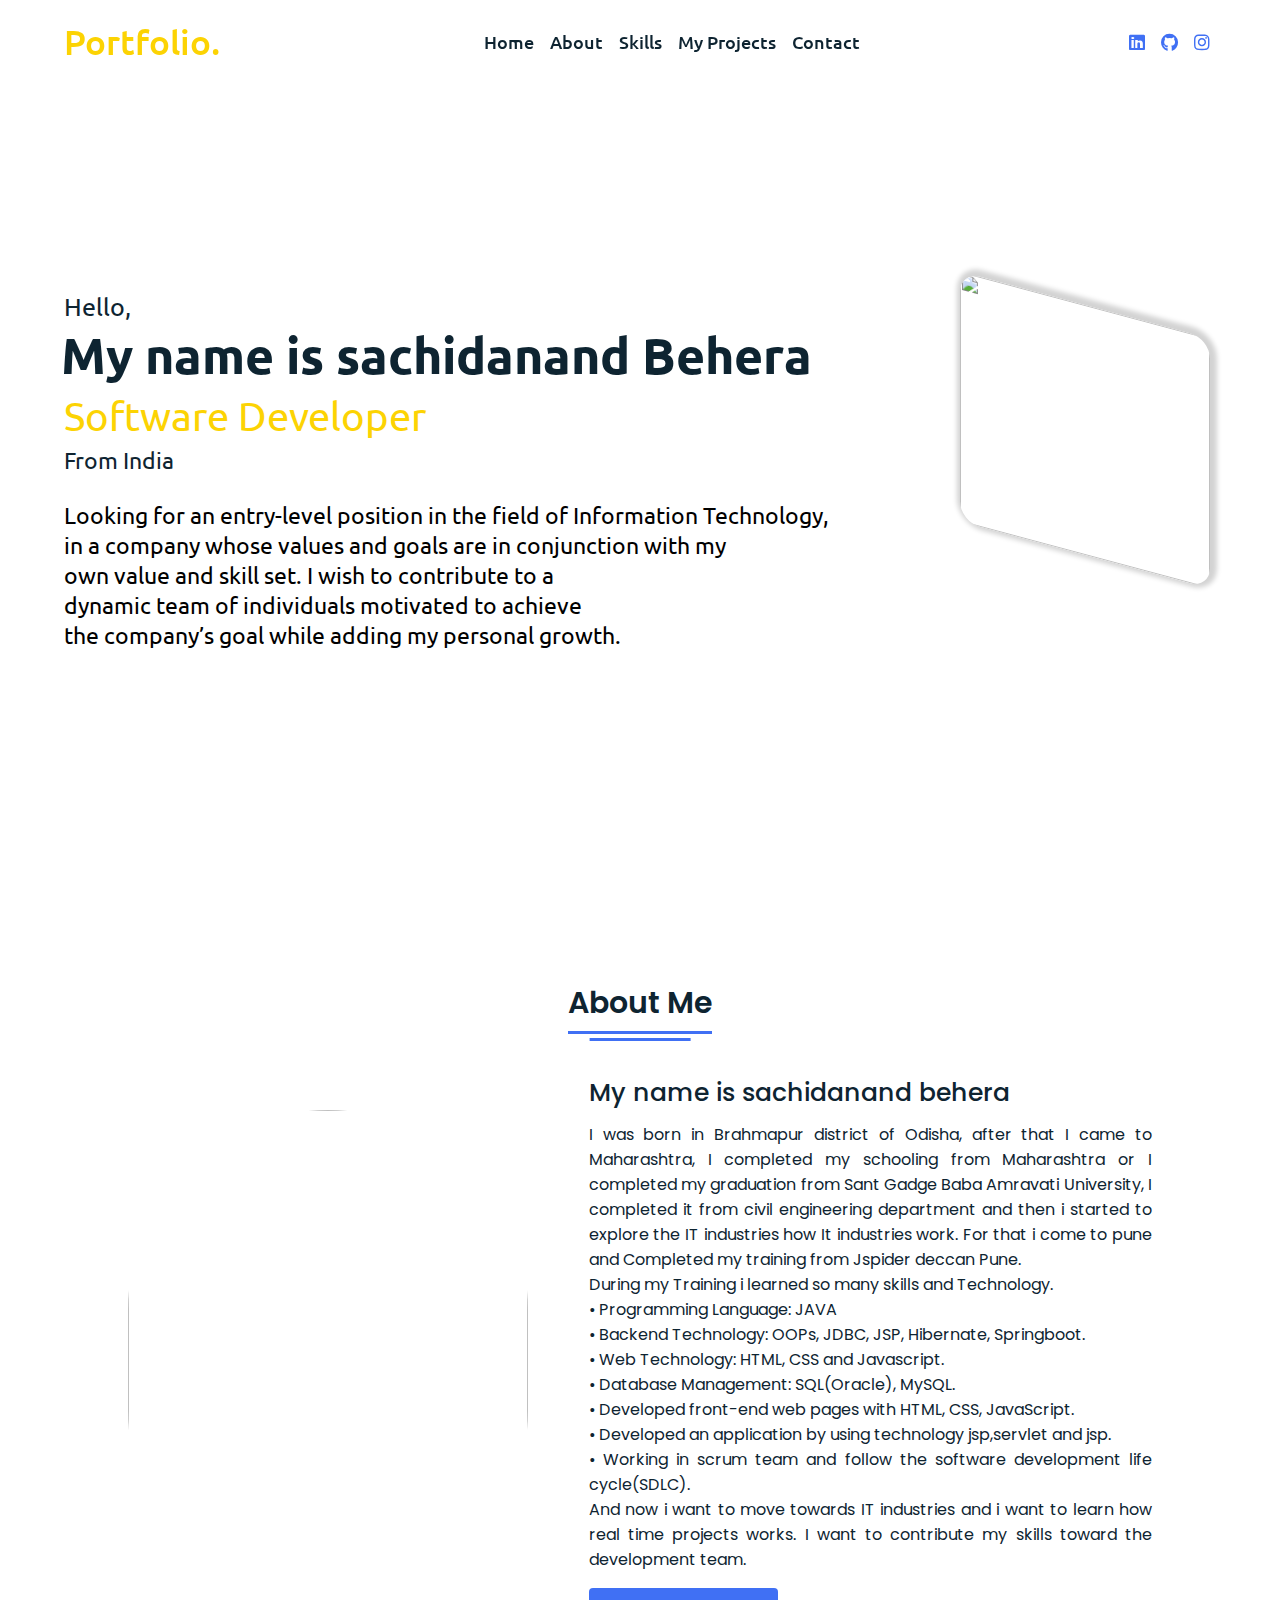
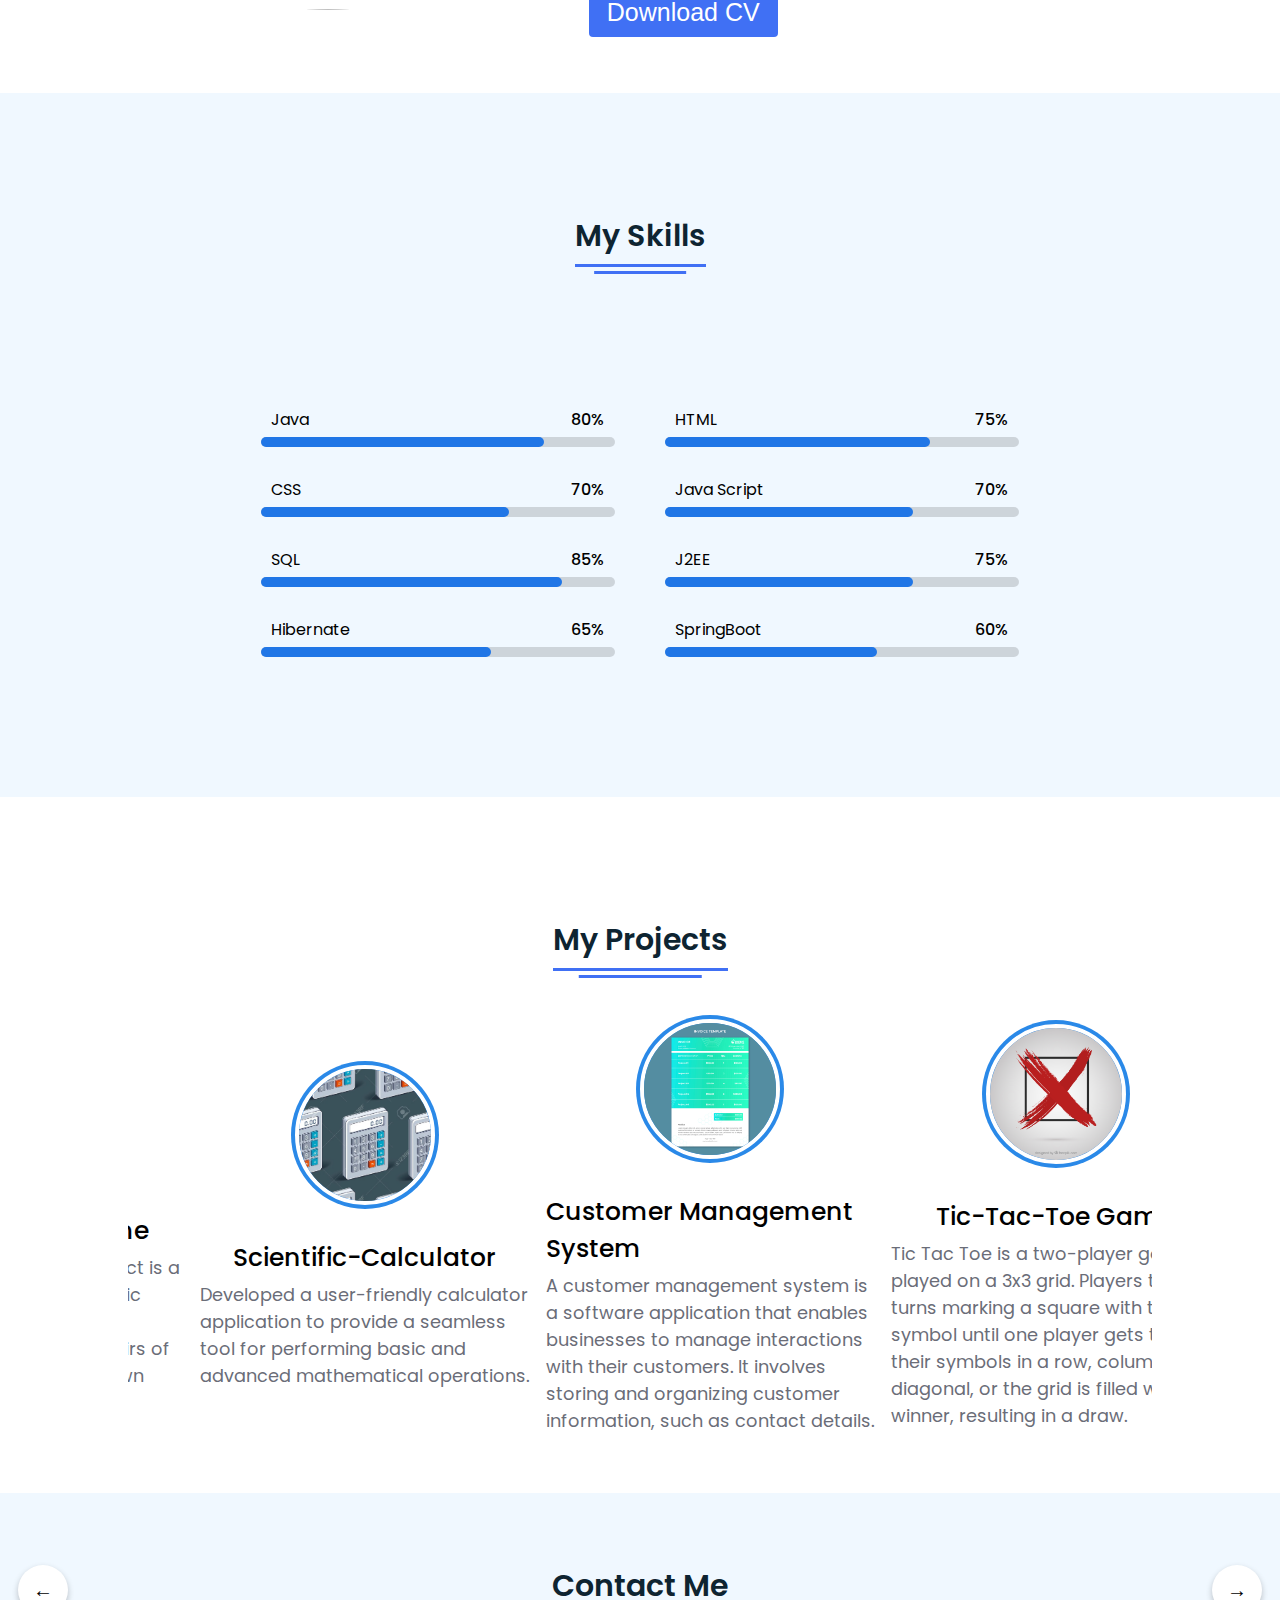
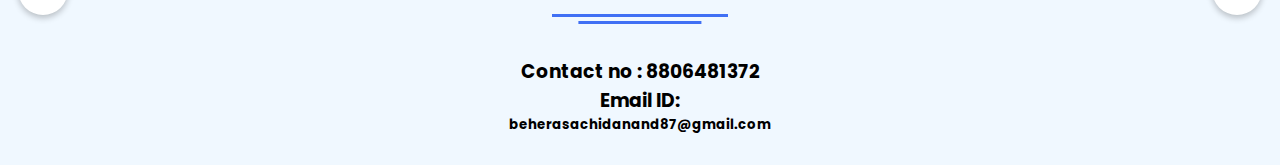
==== commit cca4e121: "Update index.html" ====
--- a/index.html
+++ b/index.html
@@ -178,30 +178,30 @@
       <i id="left" class="fa-solid fa">&#8592</i>
       <ul class="carousel">
         <li class="card">
-          <div class="img"><img src="images/img-1.jpg" alt="img" draggable="false"></div>
+          <div class="img"><img src="img-1.jpg" alt="img" draggable="false"></div>
           <h2 onclick="getlink2()">Tic-Tac-Toe Game</h2>
           <span> Tic Tac Toe is a two-player game played on a 3x3 grid. Players take turns marking a square with their symbol until one player gets three of their symbols in a row, column, or diagonal, or the grid is filled with no winner, resulting in a draw.</span>
         </li>
         <li class="card">
-          <div class="img"><img src="images/img-2.jpg" alt="img" draggable="false"></div>
+          <div class="img"><img src="img-2.jpg" alt="img" draggable="false"></div>
           <h2 onclick="getlink3()">Weather Forecast App</h2>
           <span>Weather forecasting application to provide accurate and up-to-date 
 weather information.The Weather Forecast App is a mobile application designed to provide users with accurate and up-to-date weather forecasts for their location and other specified areas.</span>
         </li>
         <li class="card">
-          <div class="img"><img src="images/img-3.jpg" alt="img" draggable="false"></div>
+          <div class="img"><img src="img-3.jpg" alt="img" draggable="false"></div>
           <h2 onclick="getlink()">Memory Card Game</h2>
           <span>The Memory Card Game project is a digital adaptation of the classic concentration/memory game, where players must match pairs of cards within a set of face-down cards. </span>
         </li>
         <li class="card">
-          <div class="img"><img src="images/img-4.jpg" alt="img" draggable="false"></div>
+          <div class="img"><img src="img-4.jpg" alt="img" draggable="false"></div>
           <h2 onclick="getlink4()">Scientific-Calculator</h2>
           <span>Developed a user-friendly calculator application to provide a seamless tool for performing 
 basic and advanced mathematical operations.
 </span>
         </li>
         <li class="card">
-          <div class="img"><img src="images/imge-5.jpg" alt="img" draggable="false"></div>
+          <div class="img"><img src="imge-5.jpg" alt="img" draggable="false"></div>
           <h2 onclick="getlink5()">Customer Management System</h2>
           <span>A customer management system is a software application that enables businesses to manage interactions with their customers. It involves storing and organizing customer information, such as contact details.</span>
         </li>
@@ -224,4 +224,4 @@
 
     <script src="indexjs.js"></script>
   </body>
-</html>+</html>
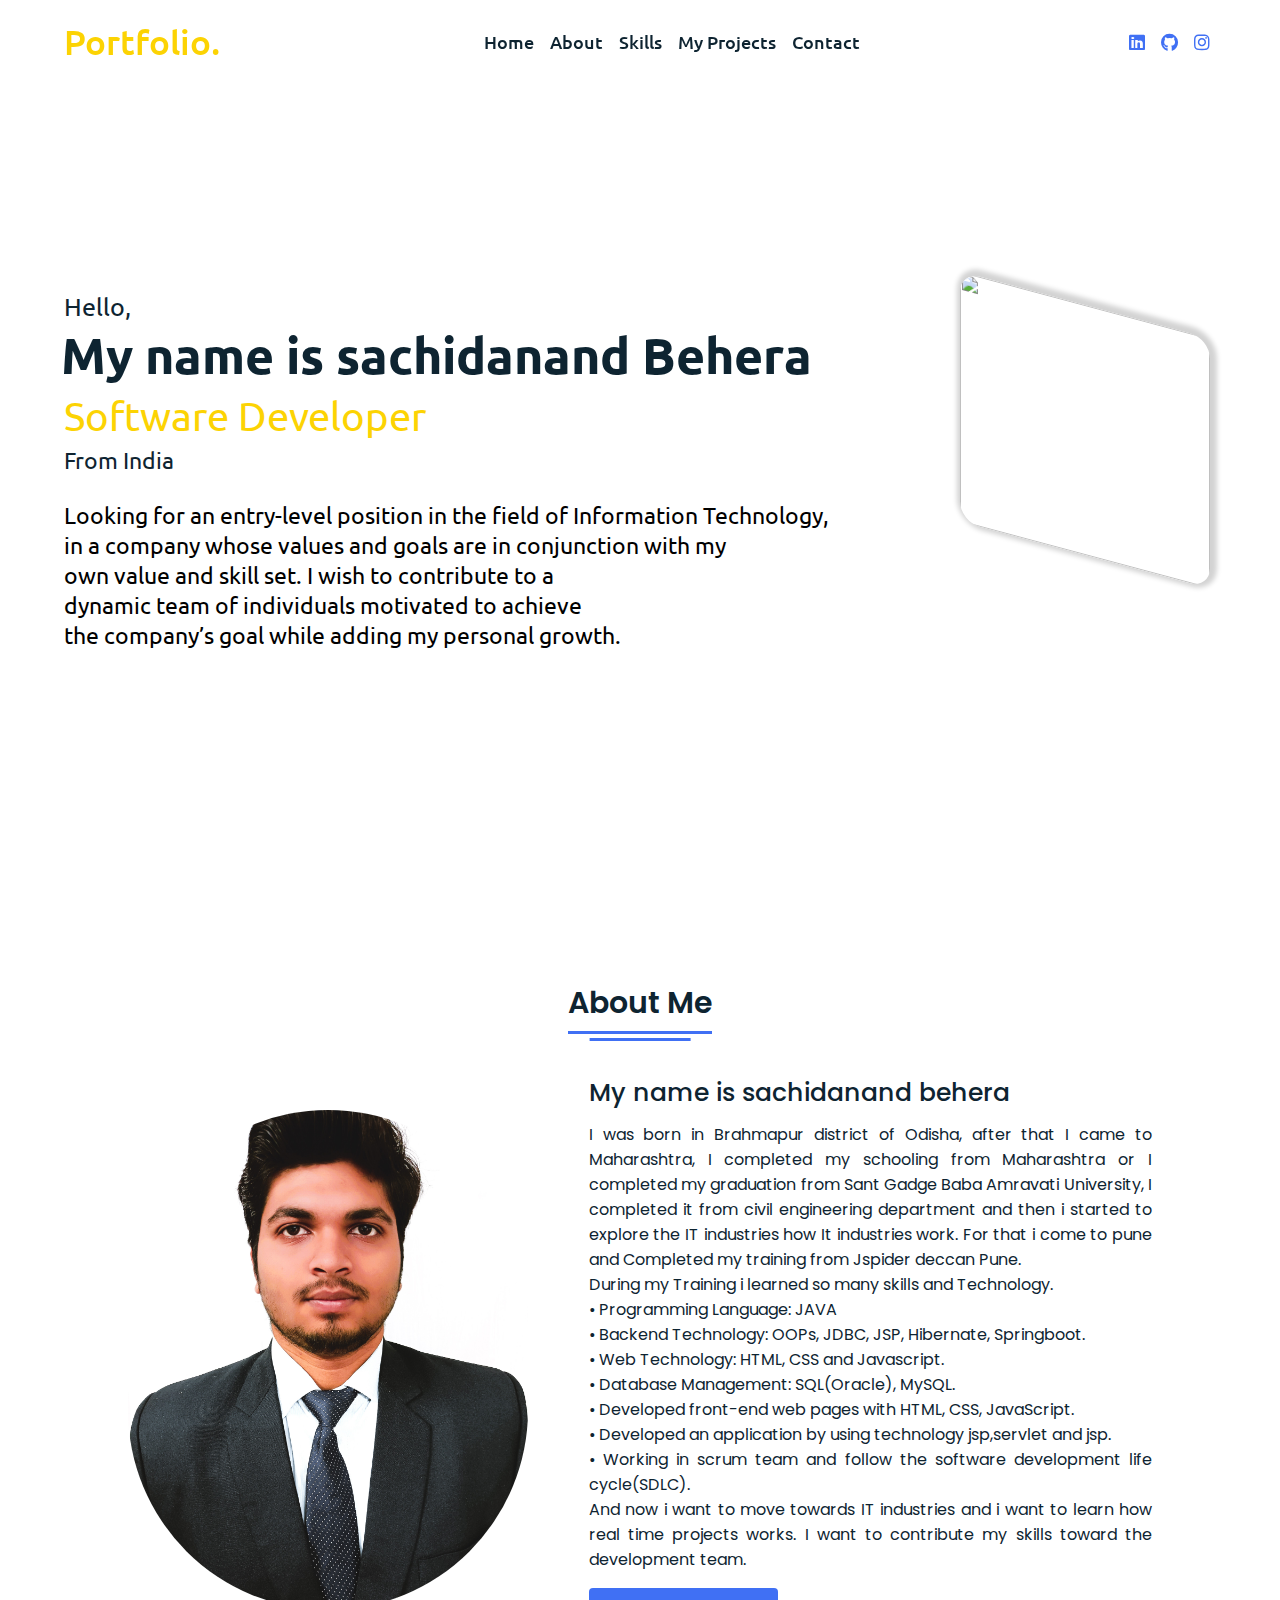
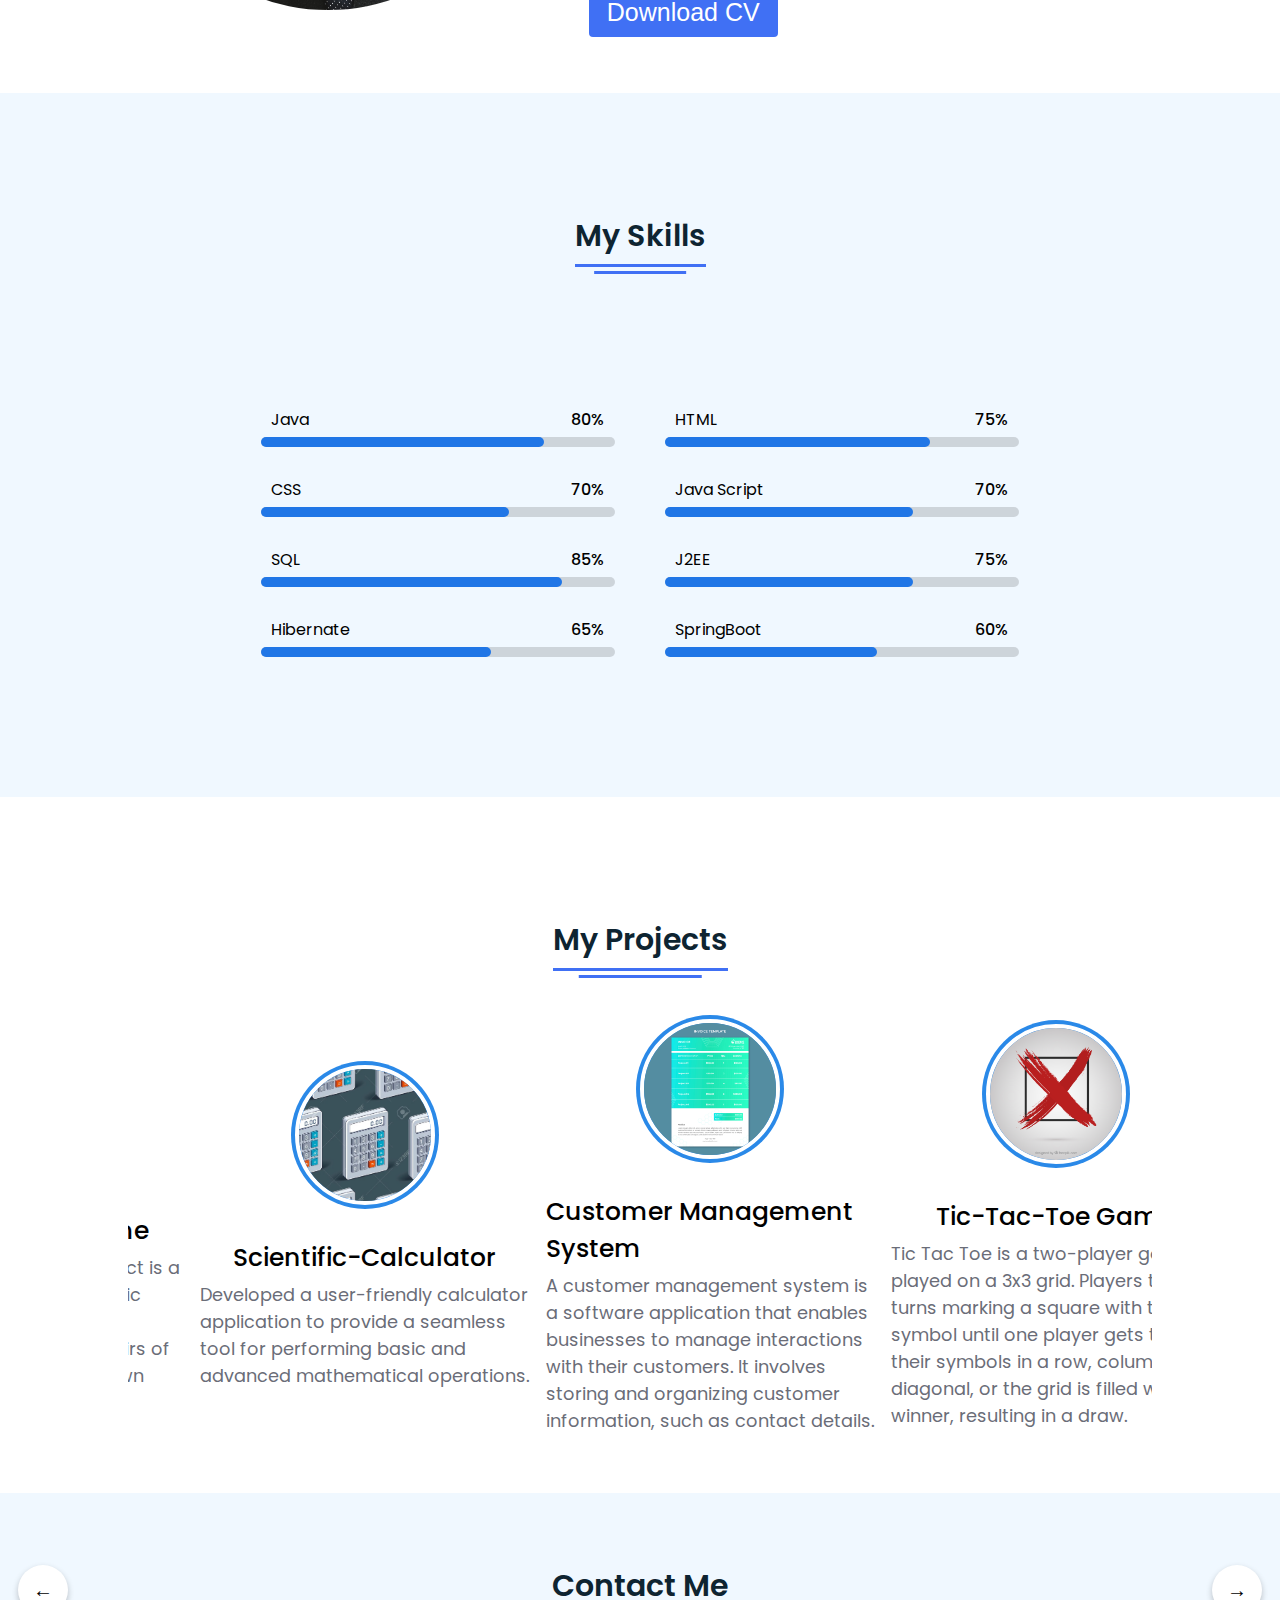
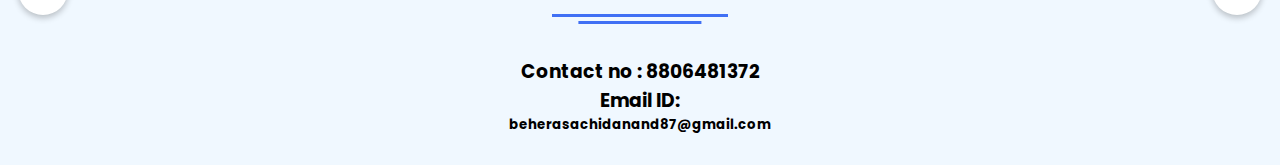
==== commit 2a51ed07: "Update index.html" ====
--- a/index.html
+++ b/index.html
@@ -58,7 +58,7 @@
         <div class="title"><span>About Me</span></div>
         <div class="about-details">
           <div class="left">
-            <img src="C:\Users\Rog\Desktop\portfolio_sachidanand\IMG20230430110655.jpg" alt="" />
+            <img src="IMG20230430110655.jpg" alt="" />
           </div>
           <div class="right">
             <div class="topic">My name is sachidanand behera</div>
